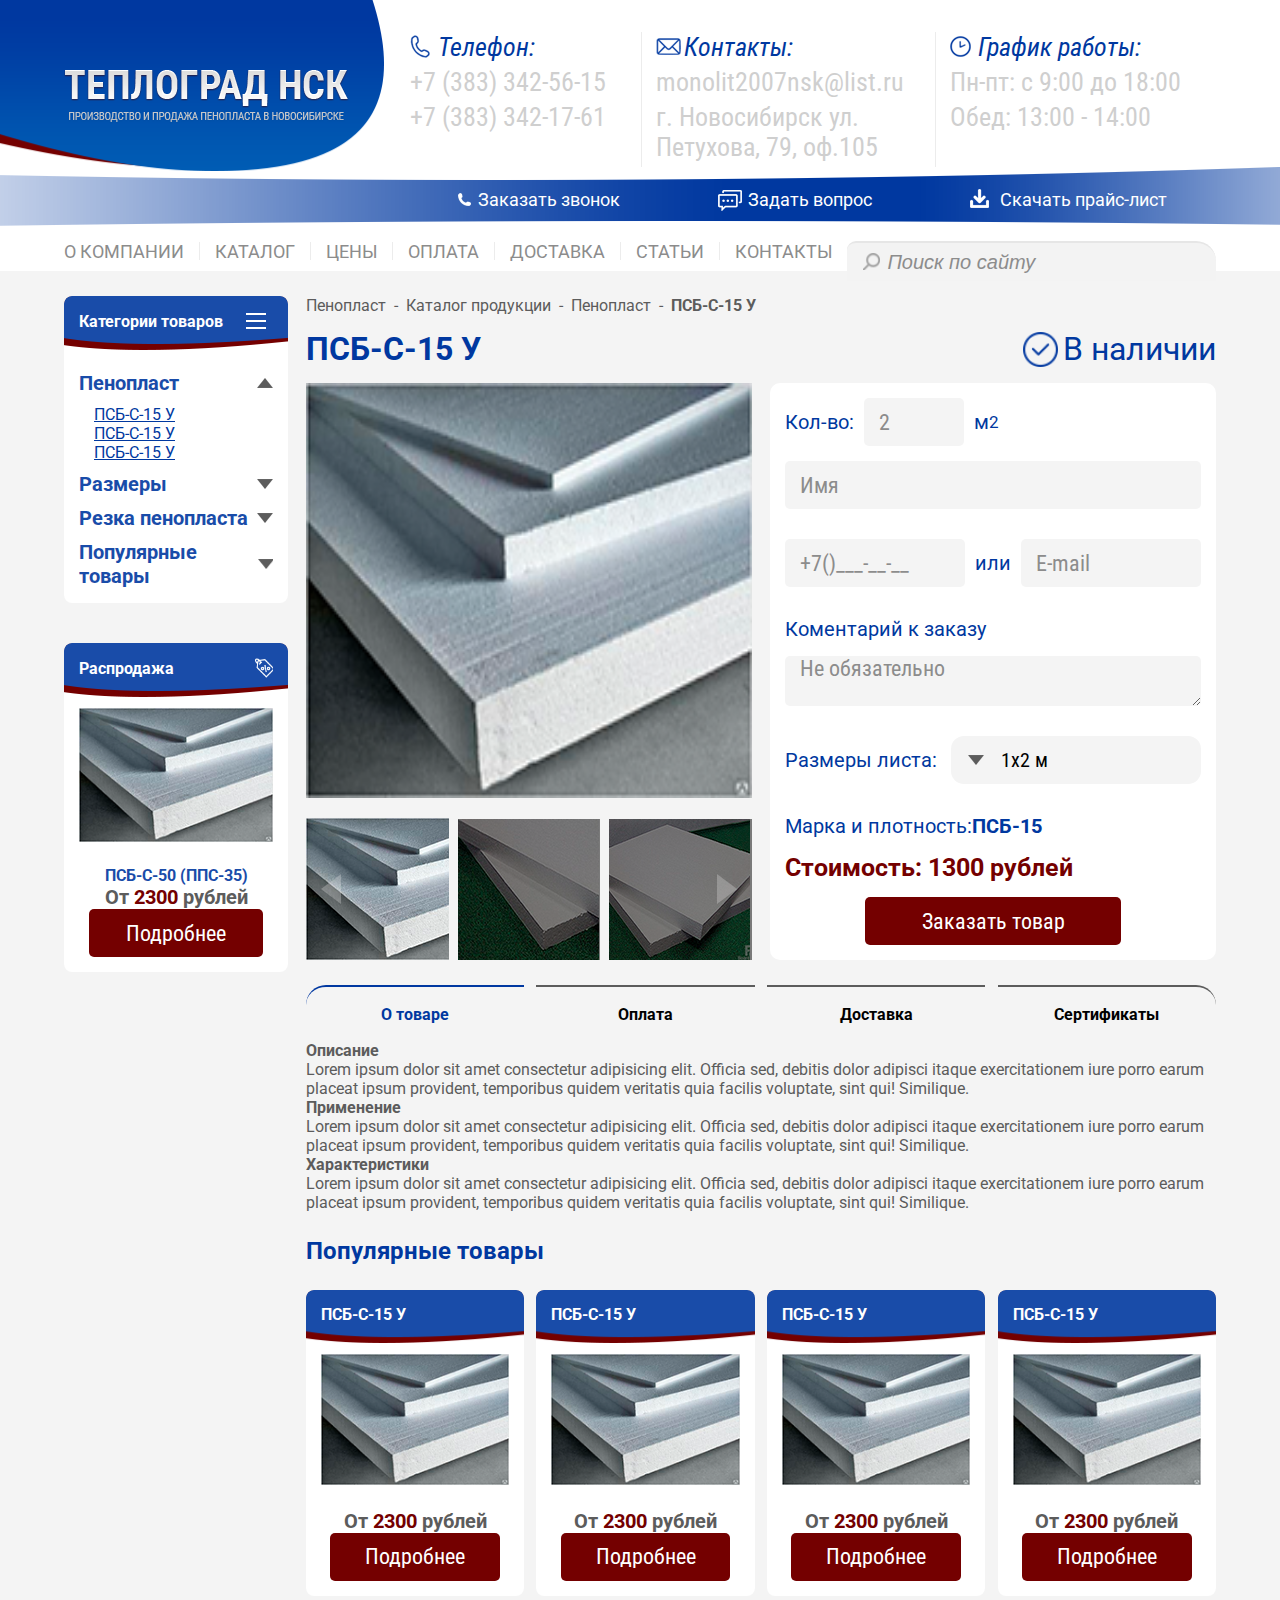
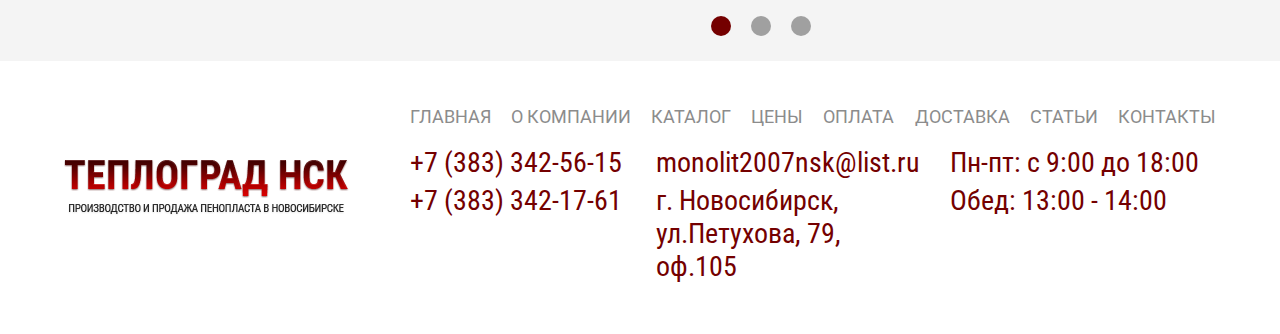
==== item.html @ 9aab60e1 "ready item" ====
<!DOCTYPE html>
<html lang="en">
<head>
	<meta charset="UTF-8">
	<meta name="viewport" content="width=device-width, initial-scale=1">
	<link rel="stylesheet" href="https://stackpath.bootstrapcdn.com/bootstrap/4.1.3/css/bootstrap.min.css" integrity="sha384-MCw98/SFnGE8fJT3GXwEOngsV7Zt27NXFoaoApmYm81iuXoPkFOJwJ8ERdknLPMO" crossorigin="anonymous">
	<link rel="stylesheet" href="css/style.css">
	
	<title>Теплоград</title>
</head>
<body>
	<header class="header">
		<div class="container">
			<div class="heaeder__top">
				<div class="header__logo">
					<a href="#" class="header__logo--link">
						<img src="img/Logo.png" alt="Теплоград НСК">
					</a>
				</div>
				<div class="header__info">
					<div class="header__phone">
						<span class="header__blue">
							Телефон:
						</span>
						<p class="header__text">
							<a href="tel:+73833425615">
								+7 (383) 342-56-15
							</a>
						</p>
						<p class="header__text">
							<a href="tel:+73833421761">
								+7 (383) 342-17-61
							</a>
						</p>
					</div>
					<div class="header__line"></div>
					<div class="header__contacts">
						<span class="header__blue">
							Контакты:
						</span>
						<p class="header__text">
							monolit2007nsk@list.ru
						</p>
						<p class="header__text">
							г. Новосибирск ул. Петухова, 79, оф.105
						</p>
					</div>
					<div class="header__line"></div>
					<div class="header__work">
						<span class="header__blue">
							График работы:
						</span>
						<p class="header__text">
							Пн-пт: с 9:00 до 18:00
						</p>
						<p class="header__text">
							Обед: 13:00 - 14:00
						</p>
					</div>
				</div>
			</div>
		</div>
		<div class="header__user-link">
			<div class="container">
				<div class="header__link">
					<a href="#" class="header__call">
						Заказать звонок
					</a>
					<a href="№" class="header__question">
						Задать вопрос
					</a>
					<a href="#" class="header__price-list">
						Скачать прайс-лист
					</a>
				</div>
			</div>
		</div>
		<div class="container">
			<div class="header__burger">
				<span class="header__top-line"></span>
				<span class="header__center-line"></span>
				<span class="header__bottom-line"></span>
			</div>
			<ul class="header__nav">
				<li class="header__item">
					<a href="#" class="header__link">
						О компании
					</a>						
				</li>
				<li class="header__item--line"></li>
				<li class="header__item">
					<a href="#" class="header__link">
						Каталог
					</a>							
				</li>
				<li class="header__item--line"></li>
				<li class="header__item">
					<a href="#" class="header__link">
						Цены
					</a>							
				</li>
				<li class="header__item--line"></li>
				<li class="header__item">
					<a href="#" class="header__link">
						Оплата
					</a>
				</li>
				<li class="header__item--line"></li>
				<li class="header__item">
					<a href="#" class="header__link">
						Доставка
					</a>	
				</li>
				<li class="header__item--line"></li>
				<li class="header__item">
					<a href="#" class="header__link">
						Статьи
					</a>							
				</li>
				<li class="header__item--line"></li>
				<li class="header__item">
					<a href="#" class="header__link">
						Контакты
					</a>							
				</li>
				<li class="header__item--search">
					<input type="search" id="site-search" name="search-site" placeholder="Поиск по сайту">
				</li>
			</ul>
		</div>
    </header>
    <main>
		<div class="content">
			<div class="container container--item">
				<div class="toolbar">
					<div class="toolbar__categories">
						<div class="toolbar__header">
							<h3>
								Категории товаров
							</h3>
							<div class="toolbar__burger">
								<span class="toolbar__top-line"></span>
								<span class="toolbar__center-line"></span>
								<span class="toolbar__bottom-line"></span>
							</div>
						</div>
						<div class="toolbar__main">
							<div class="toolbar__container">
								<div class="toolbar__collapse">
									<h4>
										Пенопласт
									</h4>
									<div class="toolbar__arrow">

									</div>
								</div>
								<div class="toolbar__container-links">
									<a href="#" class="toolbar__link">
										ПСБ-С-15 У
									</a>
									<a href="#" class="toolbar__link">
										ПСБ-С-15 У
									</a>
									<a href="#" class="toolbar__link">
										ПСБ-С-15 У
									</a>
								</div>
							</div>
							<div class="toolbar__container">
								<div class="toolbar__collapse">
									<h4>
										Размеры
									</h4>
									<div class="toolbar__arrow">

									</div>
								</div>
								<div class="toolbar__container-links">
									<a href="#" class="toolbar__link">
										ПСБ-С-15 У
									</a>
									<a href="#" class="toolbar__link">
										ПСБ-С-15 У
									</a>
									<a href="#" class="toolbar__link">
										ПСБ-С-15 У
									</a>
								</div>
							</div>
							<div class="toolbar__container">
								<div class="toolbar__collapse">
									<h4>
										Резка пенопласта
									</h4>
									<div class="toolbar__arrow">

									</div>
								</div>
								<div class="toolbar__container-links">
									<a href="#" class="toolbar__link">
										ПСБ-С-15 У
									</a>
									<a href="#" class="toolbar__link">
										ПСБ-С-15 У
									</a>
									<a href="#" class="toolbar__link">
										ПСБ-С-15 У
									</a>
								</div>
							</div>
							<div class="toolbar__container">
								<div class="toolbar__collapse">
									<h4>
										Популярные товары
									</h4>
									<div class="toolbar__arrow">

									</div>
								</div>
								<div class="toolbar__container-links">
									<a href="#" class="toolbar__link">
										ПСБ-С-15 У
									</a>
									<a href="#" class="toolbar__link">
										ПСБ-С-15 У
									</a>
									<a href="#" class="toolbar__link">
										ПСБ-С-15 У
									</a>
								</div>
							</div>
							
						</div>
					</div>
					<div class="toolbar__stock">
						<div class="toolbar__header">
							<h3>
								Распродажа
							</h3>
							<div class="toolbar__header-icon">
							</div>
						</div>
						<div class="toolbar__main">
							<img src="img/451_big.png" alt="">
							<p class="toolbar__stock-description">
								ПСБ-С-50 (ППС-35)
							</p>
							<p class="toolbar__price">
								От 
								<span>2300</span>
								рублей
							</p>
							<a href="#" class="form__submit toolbar__btn">
								Подробнее
							</a>
						</div>
					</div>                       
				</div>
				<div class="product">
					<div class="breadcrumbs">
						<a href="#" class="breadcrumbs__list">Пенопласт</a>
						<a href="#" class="breadcrumbs__list">Каталог продукции</a>
						<a href="#" class="breadcrumbs__list">Пенопласт</a>
						<p class="breadcrumbs__list">ПСБ-С-15 У</p>
					</div>
					<div class="product__container-header">
						<h2 class="product__header">
							ПСБ-С-15 У
						</h2>
						<p class="product__availability product__availability--ok">
							В наличии
						</p>
						<p class="product__availability product__availability--no">
							Нет в наличии
						</p>
					</div>
					<div class="product__container-carusel">
						<div class="produc__carusel">
							<div class="product__presentation">
								<div class="product__left">
									<img src="" alt="" class="product__big_image">
								</div>
								<div class="product__slider">
									<div class="product__slider_container fade">
										<div class="workexamples__small_container">
											<img src="img/451_big.png" alt="" class="workexamples__small_image">
											<div class="shadow__block"></div>
										</div>
										<div class="workexamples__small_container">
											<img src="img/715_big копия.png" alt="" class="workexamples__small_image">
											<div class="shadow__block"></div>
										</div>
										<div class="workexamples__small_container">
											<img src="img/715_big.png" alt="" class="workexamples__small_image">
											<div class="shadow__block"></div>
										</div>
									</div>
									<div class="product__slider_container fade">
										<div class="workexamples__small_container">
											<img src="img/715_big.png" alt="" class="workexamples__small_image">
											<div class="shadow__block"></div>
										</div>
										<div class="workexamples__small_container">
											<img src="img/715_big копия.png" alt="" class="workexamples__small_image">
											<div class="shadow__block"></div>
										</div>	
										<div class="workexamples__small_container">
											<img src="img/451_big.png" alt="" class="workexamples__small_image">
											<div class="shadow__block"></div>
										</div>																			
									</div>
									<div class="product__prev"><div class="arrow-top"></div></div>
									<div class="product__next"><div class="arrow-bottom"></div></div>				
								</div>
							</div>
						</div>
						<form action="#" class="product__form">
							<p class="product__text">
								Кол-во: 
								<input type="text" class="product__form--number form--input" placeholder="2">
								м<sup>2</sup>
							</p>
							<input type="name" class="product__form--name form--input" placeholder="Имя">
							<div class="product__form__container">
								<input type="name" class="product__form--phone form--input" placeholder="+7()___-__-__">
								или
								<input type="name" class="product__form--mail form--input" placeholder="E-mail">
							</div>
							<p class="product__text">
								Коментарий к заказу
							</p>
							<textarea name="" rows="2" class="product__form--texteria form--input" placeholder="Не обязательно"></textarea>
							<div class="product__form__container">
								<p class="product__text">Размеры листа: </p>
									
								<div class="calc__container-select">
									<select name="theme-1" id="calc__select" class="calc__select">
										<option class="calc__option">
											1x2 м
										</option>
										<option id="one" value="Пенополистирол самозатухающий" class="calc__option">
											1x3 м
										</option>
										<option id="two" value="Вспененная гранула" class="calc__option">
											1x4 м
										</option>
										<option id="three" value="Бруски из пенополистирола" class="calc__option">
											1x5 м
										</option>
										<option id="four" value="Дробленый пенополистирол" class="calc__option">
											1x6 м
										</option>
									</select>
								</div>								
							</div>
							
							<p class="product__text">
								Марка и плотность: <strong> ПСБ-15</strong>
							</p>
							<p class="product__price">
								Стоимость: 1300 рублей
							</p>
							<input type="submit" value="Заказать товар" class="form__submit product__btn">
						</form>
					</div>
					<div class="info">
						<div class="info__tab__block">
							<ul class="info__tab--item tab__container">
								<li class="tabs info__tab--list active">О товаре</li>
								<li class="tabs info__tab--list">Оплата</li>
								<li class="tabs info__tab--list">Доставка</li>
								<li class="tabs info__tab--list">Сертификаты</li>
							</ul>
							<div class="info__content cotent">
								<p><strong>Описание</strong></p>
								<p>Lorem ipsum dolor sit amet consectetur adipisicing elit. Officia sed, debitis dolor adipisci itaque exercitationem iure porro earum placeat ipsum provident, temporibus quidem veritatis quia facilis voluptate, sint qui! Similique.</p>
								<p><strong>Применение</strong></p>
								<p>Lorem ipsum dolor sit amet consectetur adipisicing elit. Officia sed, debitis dolor adipisci itaque exercitationem iure porro earum placeat ipsum provident, temporibus quidem veritatis quia facilis voluptate, sint qui! Similique.</p>
								<p><strong>Характеристики</strong></p>
								<p>Lorem ipsum dolor sit amet consectetur adipisicing elit. Officia sed, debitis dolor adipisci itaque exercitationem iure porro earum placeat ipsum provident, temporibus quidem veritatis quia facilis voluptate, sint qui! Similique.</p>
							</div>
							<div class="info__content cotent">
								<p><strong>Описание</strong></p>
								<p>Lorem ipsum dolor sit amet consectetur adipisicing elit. Officia sed, debitis dolor adipisci itaque exercitationem iure porro earum placeat ipsum provident, temporibus quidem veritatis quia facilis voluptate, sint qui! Similique.</p>
								<p><strong>Применение</strong></p>
								<p>Lorem ipsum dolor sit amet consectetur adipisicing elit. Officia sed, debitis dolor adipisci itaque exercitationem iure porro earum placeat ipsum provident, temporibus quidem veritatis quia facilis voluptate, sint qui! Similique.</p>
								<p><strong>Характеристики</strong></p>
								<p>Lorem ipsum dolor sit amet consectetur adipisicing elit. Officia sed, debitis dolor adipisci itaque exercitationem iure porro earum placeat ipsum provident, temporibus quidem veritatis quia facilis voluptate, sint qui! Similique.</p>
							</div>
							<div class="info__content cotent">
								<p><strong>Описание</strong></p>
								<p>Lorem ipsum dolor sit amet consectetur adipisicing elit. Officia sed, debitis dolor adipisci itaque exercitationem iure porro earum placeat ipsum provident, temporibus quidem veritatis quia facilis voluptate, sint qui! Similique.</p>
								<p><strong>Применение</strong></p>
								<p>Lorem ipsum dolor sit amet consectetur adipisicing elit. Officia sed, debitis dolor adipisci itaque exercitationem iure porro earum placeat ipsum provident, temporibus quidem veritatis quia facilis voluptate, sint qui! Similique.</p>
								<p><strong>Характеристики</strong></p>
								<p>Lorem ipsum dolor sit amet consectetur adipisicing elit. Officia sed, debitis dolor adipisci itaque exercitationem iure porro earum placeat ipsum provident, temporibus quidem veritatis quia facilis voluptate, sint qui! Similique.</p>
							</div>
							<div class="info__content cotent">
								<p><strong>Описание</strong></p>
								<p>Lorem ipsum dolor sit amet consectetur adipisicing elit. Officia sed, debitis dolor adipisci itaque exercitationem iure porro earum placeat ipsum provident, temporibus quidem veritatis quia facilis voluptate, sint qui! Similique.</p>
								<p><strong>Применение</strong></p>
								<p>Lorem ipsum dolor sit amet consectetur adipisicing elit. Officia sed, debitis dolor adipisci itaque exercitationem iure porro earum placeat ipsum provident, temporibus quidem veritatis quia facilis voluptate, sint qui! Similique.</p>
								<p><strong>Характеристики</strong></p>
								<p>Lorem ipsum dolor sit amet consectetur adipisicing elit. Officia sed, debitis dolor adipisci itaque exercitationem iure porro earum placeat ipsum provident, temporibus quidem veritatis quia facilis voluptate, sint qui! Similique.</p>
							</div>
                		</div>
					</div>
					<div class="popular">
						<h4 class="popular__heaeder">
							Популярные товары
						</h4>
						<div class="popular__slider" id="popularTovar">							
							<div class="popular__wrap">
								<div class="popular__item fade">
									<div class="toolbar__stock">
										<div class="toolbar__header">
											<h3>
												ПСБ-С-15 У
											</h3>
										</div>
										<div class="toolbar__main">
											<img src="img/451_big.png" alt="">
											<p class="toolbar__price">
												От 
												<span>2300</span>
												рублей
											</p>
											<a href="#" class="form__submit toolbar__btn">
												Подробнее
											</a>
										</div>
									</div>
									<div class="toolbar__stock">
										<div class="toolbar__header">
											<h3>
												ПСБ-С-15 У
											</h3>
										</div>
										<div class="toolbar__main">
											<img src="img/451_big.png" alt="">
											<p class="toolbar__price">
												От 
												<span>2300</span>
												рублей
											</p>
											<a href="#" class="form__submit toolbar__btn">
												Подробнее
											</a>
										</div>
									</div>
									<div class="toolbar__stock">
										<div class="toolbar__header">
											<h3>
												ПСБ-С-15 У
											</h3>
										</div>
										<div class="toolbar__main">
											<img src="img/451_big.png" alt="">
											<p class="toolbar__price">
												От 
												<span>2300</span>
												рублей
											</p>
											<a href="#" class="form__submit toolbar__btn">
												Подробнее
											</a>
										</div>
									</div>
									<div class="toolbar__stock">
										<div class="toolbar__header">
											<h3>
												ПСБ-С-15 У
											</h3>
										</div>
										<div class="toolbar__main">
											<img src="img/451_big.png" alt="">
											<p class="toolbar__price">
												От 
												<span>2300</span>
												рублей
											</p>
											<a href="#" class="form__submit toolbar__btn">
												Подробнее
											</a>
										</div>
									</div>
								</div>
								<div class="popular__item fade">
									<div class="toolbar__stock">
										<div class="toolbar__header">
											<h3>
												ПСБ-С-15 У
											</h3>
										</div>
										<div class="toolbar__main">
											<img src="img/451_big.png" alt="">
											<p class="toolbar__price">
												От 
												<span>2300</span>
												рублей
											</p>
											<a href="#" class="form__submit toolbar__btn">
												Подробнее
											</a>
										</div>
									</div>
									<div class="toolbar__stock">
										<div class="toolbar__header">
											<h3>
												ПСБ-С-15 У
											</h3>
										</div>
										<div class="toolbar__main">
											<img src="img/451_big.png" alt="">
											<p class="toolbar__price">
												От 
												<span>2300</span>
												рублей
											</p>
											<a href="#" class="form__submit toolbar__btn">
												Подробнее
											</a>
										</div>
									</div>
									<div class="toolbar__stock">
										<div class="toolbar__header">
											<h3>
												ПСБ-С-15 У
											</h3>
										</div>
										<div class="toolbar__main">
											<img src="img/451_big.png" alt="">
											<p class="toolbar__price">
												От 
												<span>2300</span>
												рублей
											</p>
											<a href="#" class="form__submit toolbar__btn">
												Подробнее
											</a>
										</div>
									</div>
									<div class="toolbar__stock">
										<div class="toolbar__header">
											<h3>
												ПСБ-С-15 У
											</h3>
										</div>
										<div class="toolbar__main">
											<img src="img/451_big.png" alt="">
											<p class="toolbar__price">
												От 
												<span>2300</span>
												рублей
											</p>
											<a href="#" class="form__submit toolbar__btn">
												Подробнее
											</a>
										</div>
									</div>
								</div>
								<div class="popular__item fade">
									<div class="toolbar__stock">
										<div class="toolbar__header">
											<h3>
												ПСБ-С-15 У
											</h3>
										</div>
										<div class="toolbar__main">
											<img src="img/451_big.png" alt="">
											<p class="toolbar__price">
												От 
												<span>2300</span>
												рублей
											</p>
											<a href="#" class="form__submit toolbar__btn">
												Подробнее
											</a>
										</div>
									</div>
									<div class="toolbar__stock">
										<div class="toolbar__header">
											<h3>
												ПСБ-С-15 У
											</h3>
										</div>
										<div class="toolbar__main">
											<img src="img/451_big.png" alt="">
											<p class="toolbar__price">
												От 
												<span>2300</span>
												рублей
											</p>
											<a href="#" class="form__submit toolbar__btn">
												Подробнее
											</a>
										</div>
									</div>
									<div class="toolbar__stock">
										<div class="toolbar__header">
											<h3>
												ПСБ-С-15 У
											</h3>
										</div>
										<div class="toolbar__main">
											<img src="img/451_big.png" alt="">
											<p class="toolbar__price">
												От 
												<span>2300</span>
												рублей
											</p>
											<a href="#" class="form__submit toolbar__btn">
												Подробнее
											</a>
										</div>
									</div>
									<div class="toolbar__stock">
										<div class="toolbar__header">
											<h3>
												ПСБ-С-15 У
											</h3>
										</div>
										<div class="toolbar__main">
											<img src="img/451_big.png" alt="">
											<p class="toolbar__price">
												От 
												<span>2300</span>
												рублей
											</p>
											<a href="#" class="form__submit toolbar__btn">
												Подробнее
											</a>
										</div>
									</div>
								</div>
								<div class="popular__prev"><div class="arrow-left"></div></div>
								<div class="popular__next"><div class="arrow-right"></div></div>
							</div>
							<div class="popular__slider-dots">
								<div class="popular__dot dot-active"></div>
								<div class="popular__dot"></div>
								<div class="popular__dot"></div>
							</div>
						</div>
					</div>
				</div>
			</div>
		</div>
	</main>    
    <footer class="footer">
		<div class="container">
			<div class="footer__logo">
				<a href="#">
					<img src="img/Logo-bottom.png" alt="Теплоград НСК">
				</a>				
			</div>
			<div class="footer__right">
				<ul class="footer__nav">
					<li class="footer__item">
						<a href="#" class="footer__link">
							Главная
						</a>
					</li>
					<li class="footer__item">
						<a href="#" class="footer__link">
							О компании
						</a>						
					</li>
					<li class="footer__item">
						<a href="#" class="footer__link">
							Каталог
						</a>							
					</li>
					<li class="footer__item">
						<a href="#" class="footer__link">
							Цены
						</a>							
					</li>
					<li class="footer__item">
						<a href="#" class="footer__link">
							Оплата
						</a>
					</li>
					<li class="footer__item">
						<a href="#" class="footer__link">
							Доставка
						</a>	
					</li>
					<li class="footer__item">
						<a href="#" class="footer__link">
							Статьи
						</a>							
					</li>
					<li class="footer__item">
						<a href="#" class="footer__link">
							Контакты
						</a>							
					</li>
				</ul>
				<div class="footer__info">
					<div class="footer__phone">
						<p class="footer__text">
							<a href="tel:+73833425615">
								+7 (383) 342-56-15
							</a>
						</p>
						<p class="footer__text">
							<a href="tel:+73833421761">
								+7 (383) 342-17-61
							</a>
						</p>
					</div>
					<div class="footer__contacts">
						<p class="footer__text">
							monolit2007nsk@list.ru
						</p>
						<p class="footer__text">
							г. Новосибирск, ул.Петухова, 79, оф.105
						</p>
					</div>
					<div class="footer__work">
						<p class="footer__text">
							Пн-пт: с 9:00 до 18:00
						</p>
						<p class="footer__text">
							Обед: 13:00 - 14:00
						</p>
					</div>
				</div>
			</div>
		</div>
	</footer>
	
	<section class="modal feedback">
		<form class="feedback__form" action="" method="post">
			<h3 class="feedback__header">
				Отправьте заявку на расчет стоимости
			</h3>
			<p class="feedback__text">
				Мы расчитаем для вас 
				<span class="select__value-popap"></span>
				объемом
				<span class="volume__value"></span> 
				м<sup>3</sup>					
			</p>
			<input type="name" class="feedback__name" placeholder="Имя">
			<input type="tel" class="feedback__name" placeholder="+7(___)___-__-__">
			<input type="email" class="feedback__name" placeholder="Email">
			<input type="submit" class="feedback__submit" value="Узнать стоимость">
			<div class="feedback__close"></div>
		</form>
	</section>
	
	<script src="https://code.jquery.com/jquery-3.3.1.slim.min.js" integrity="sha384-q8i/X+965DzO0rT7abK41JStQIAqVgRVzpbzo5smXKp4YfRvH+8abtTE1Pi6jizo" crossorigin="anonymous"></script>
	<script src="https://cdnjs.cloudflare.com/ajax/libs/popper.js/1.14.3/umd/popper.min.js" integrity="sha384-ZMP7rVo3mIykV+2+9J3UJ46jBk0WLaUAdn689aCwoqbBJiSnjAK/l8WvCWPIPm49" crossorigin="anonymous"></script>
	<script src="https://stackpath.bootstrapcdn.com/bootstrap/4.1.3/js/bootstrap.min.js" integrity="sha384-ChfqqxuZUCnJSK3+MXmPNIyE6ZbWh2IMqE241rYiqJxyMiZ6OW/JmZQ5stwEULTy" crossorigin="anonymous"></script>
	<script src="js/js.js"></script>
</body>
</html>
---- css/style.css ----
@import url('https://fonts.googleapis.com/css?family=Roboto:300,300i,400,400i,700,700i&subset=cyrillic-ext');
@import url('https://fonts.googleapis.com/css?family=Roboto+Condensed:300,300i,400,400i&subset=cyrillic-ext');
* {
  margin: 0;
  padding: 0;
  -webkit-box-sizing: border-box;
  box-sizing: border-box;
}
html,
body {
  font-family: "Roboto", sans-serif;
  font-size: 62.5%;
  overflow-x: hidden;
}
article,
aside,
figcaption,
figure,
footer,
header,
hgroup,
main,
nav,
section {
  font-size: 1.6rem;
}
a {
  text-decoration: none;
}
a:hover {
  text-decoration: none;
}
h3 {
  font-size: 3.6rem;
}
.header {
  margin-top: 3.2rem;
}
.container {
  margin: 0 auto;
  max-width: 119.2rem;
  width: 100%;
  padding-left: 2rem;
  padding-right: 2rem;
}
.heaeder__top {
  display: -webkit-box;
  display: -ms-flexbox;
  display: flex;
  -webkit-box-pack: justify;
  -ms-flex-pack: justify;
  justify-content: space-between;
  font-size: 2.6rem;
  -webkit-box-align: center;
  -ms-flex-align: center;
  align-items: center;
  position: relative;
}
.header__info {
  display: -webkit-box;
  display: -ms-flexbox;
  display: flex;
  -webkit-box-pack: justify;
  -ms-flex-pack: justify;
  justify-content: space-between;
  width: 70%;
  color: #a0a0a0;
}
.header__info a {
  color: #a0a0a0;
}
.header__phone {
  width: 27%;
}
.header__contacts,
.header__work {
  width: 33%;
}
.header__logo {
  width: 30%;
}
.header__logo::after {
  content: '';
  width: 87rem;
  height: 17.6rem;
  background-image: url(../img/Blue%20Shape.png);
  background-size: cover;
  position: absolute;
  top: -3.7rem;
  left: -55rem;
  z-index: -1;
}
.header__logo img {
  width: 28.5rem;
}
.header__blue {
  padding-left: 2.8rem;
  color: #0038a0;
  position: relative;
  font-family: 'Roboto Condensed', sans-serif;
  font-style: italic;
}
.header__blue::after {
  content: '';
  position: absolute;
  left: 0;
  background-repeat: no-repeat;
  background-size: cover;
}
.header__line {
  width: 1px;
  min-height: -webkit-max-content;
  min-height: -moz-max-content;
  min-height: max-content;
  background-color: #ECECEC;
}
.header__text {
  margin-bottom: 5px;
  margin-top: 5px;
  font-family: 'Roboto Condensed', sans-serif;
  opacity: 0.5;
}
.header__phone .header__blue::after {
  background-image: url(../img/Phone%20Icon.png);
  width: 2rem;
  height: 2.3rem;
  top: 0.3rem;
}
.header__contacts .header__blue::after {
  background-image: url(../img/Mail%20Icon.png);
  width: 2.5rem;
  height: 1.7rem;
  top: 0.6rem;
}
.header__work .header__blue::after {
  background-image: url(../img/Clock%20Icon.png);
  width: 2.1rem;
  height: 2.1rem;
  top: 0.4rem;
}
.header__user-link {
  background-image: url(../img/Shape.png);
  background-position: center 100%;
  background-repeat: no-repeat;
  height: 6.4rem;
  display: -webkit-box;
  display: -ms-flexbox;
  display: flex;
  -ms-flex-item-align: center;
  align-self: center;
}
.header__user-link .container {
  display: -webkit-box;
  display: -ms-flexbox;
  display: flex;
}
.header__user-link .header__link {
  font-size: 1.8rem;
  width: 70%;
  margin-left: 30%;
  display: -webkit-box;
  display: -ms-flexbox;
  display: flex;
  -ms-flex-pack: distribute;
  justify-content: space-around;
  -webkit-box-align: center;
  -ms-flex-align: center;
  align-items: center;
}
.header__user-link .header__link a {
  color: #ffffff;
  position: relative;
}
.header__user-link .header__link a:hover {
  text-shadow: 0px 0px 6px #fff;
}
.header__user-link .header__link a::after {
  content: '';
  position: absolute;
  left: 0;
  background-repeat: no-repeat;
  background-size: cover;
}
.header__user-link .header__link a:hover:after {
  -webkit-filter: drop-shadow(0px 0px 6px #ffffff);
  filter: drop-shadow(0px 0px 6px #ffffff);
}
.header__call {
  padding-left: 2rem;
}
.header__call::after {
  top: 0.4rem;
  background-image: url(../img/Phone%20Icon1.png);
  width: 1.3rem;
  height: 1.3rem;
}
.header__question {
  padding-left: 3rem;
}
.header__question::after {
  top: 0.1rem;
  background-image: url(../img/Message%20Icon.png);
  width: 2.4rem;
  height: 2.1rem;
}
.header__price-list {
  padding-left: 3rem;
}
.header__price-list::after {
  top: 0;
  background-image: url(../img/Download%20Icon.png);
  width: 1.9rem;
  height: 1.9rem;
}
.header__nav {
  list-style: none;
  font-size: 1.8rem;
  display: -webkit-box;
  display: -ms-flexbox;
  display: flex;
  -webkit-box-pack: justify;
  -ms-flex-pack: justify;
  justify-content: space-between;
  -webkit-box-align: center;
  -ms-flex-align: center;
  align-items: center;
  position: relative;
}
.header__item--line {
  width: 1px;
  min-height: 18px;
  background-color: #ECECEC;
}
header__item {
  line-height: 4.8rem;
}
.header__item .header__link {
  color: #8C8C8C;
  border-bottom: 4px solid #fff;
  text-transform: uppercase;
  padding: 0.5rem 0;
}
.header__item .header__link:hover {
  color: #0038A0;
  text-shadow: 0px 0px 6px #0038A0;
}
.header__item .header__link:active,
.header__item .header__link:target,
.header__item .header__link:focus {
  border-bottom: 4px solid #740000;
}
.header__item--search {
  width: 32%;
  position: relative;
  bottom: -1rem;
}
.header__item--search input {
  width: 100%;
  border: none;
  border-top: 2px solid #E6E6E6;
  border-top-left-radius: 0.9rem;
  border-top-right-radius: 2rem;
  height: 4rem;
  padding-left: 4rem;
  background: #F3F3F3;
  font-size: 2rem;
  font-style: italic;
  position: relative;
}
.header__item--search input::-webkit-input-placeholder {
  color: #8C8C8C;
}
.header__item--search input:-ms-input-placeholder {
  color: #8C8C8C;
}
.header__item--search input::-ms-input-placeholder {
  color: #8C8C8C;
}
.header__item--search input::placeholder {
  color: #8C8C8C;
}
.header__item--search::after {
  content: '';
  width: 1.7rem;
  height: 1.7rem;
  background-image: url(../img/Icon.png);
  background-size: cover;
  background-repeat: no-repeat;
  position: absolute;
  top: 1.2rem;
  left: 1.6rem;
}
.content {
  background-color: #F4F4F4;
  padding-top: 25px;
}
.content__header {
  font-size: 4.8rem;
  color: #740000;
  font-style: italic;
  text-transform: uppercase;
  padding-top: 2.7rem;
  margin-bottom: 2rem;
}
.content__item {
  list-style: none;
  display: -webkit-box;
  display: -ms-flexbox;
  display: flex;
  -webkit-box-pack: justify;
  -ms-flex-pack: justify;
  justify-content: space-between;
  -webkit-box-align: start;
  -ms-flex-align: start;
  align-items: flex-start;
}
.content__list {
  margin-bottom: 3rem;
  text-align: center;
  width: 22.4rem;
}
.content__list img {
  border-top: 2px solid #0038a0;
  margin-bottom: 1.5rem;
  width: 22.4rem;
}
.content__list:first-child img {
  border-top-left-radius: 2.5rem;
  border-bottom-left-radius: 2.5rem;
}
.content__list:last-child img {
  border-top-right-radius: 2.5rem;
  border-bottom-right-radius: 2.5rem;
}
.content__list p {
  font-size: 2.4rem;
  font-family: 'Roboto Condensed', sans-serif;
  color: #0038a0;
  -webkit-transition: 0.5s;
  -o-transition: 0.5s;
  transition: 0.5s;
}
.content__list a {
  -webkit-transition: 0.5s;
  -o-transition: 0.5s;
  transition: 0.5s;
}
.content__list a:hover {
  -webkit-filter: drop-shadow(0px 0px 5px #000000);
  filter: drop-shadow(0px 0px 5px #000000);
}
.content__list a:hover p {
  color: #740000;
  -webkit-filter: drop-shadow(0px 0px 5px #740000);
  filter: drop-shadow(0px 0px 5px #740000);
}
.content__text {
  font-size: 2rem;
  color: #8C8C8C;
  padding-bottom: 2.5rem;
}
.content__text ul {
  padding-left: 4rem;
}
.form {
  margin-bottom: 1.5rem;
  margin-top: 1.5rem;
  text-align: center;
  font-family: 'Roboto Condensed', sans-serif;
}
.form__header {
  font-size: 2.6rem;
  color: #0038a0;
  margin-bottom: 1.5rem;
}
.form__sub-heder {
  color: #740000;
  font-size: 2.2rem;
  margin-bottom: 1rem;
}
.form__data {
  display: -webkit-box;
  display: -ms-flexbox;
  display: flex;
  -webkit-box-pack: justify;
  -ms-flex-pack: justify;
  justify-content: space-between;
  -webkit-box-align: center;
  -ms-flex-align: center;
  align-items: center;
  font-size: 2.2rem;
  margin-bottom: 2rem;
  flex-wrap: wrap;
}
span.error_email.error {
  width: 100%;
  margin-top: 20px;
}
.form--input {
  width: 35rem;
  height: 4.8rem;
  border: none;
  border-radius: 5px;
  background-color: #F4F4F4;
  padding-left: 1.5rem;
  font-size: 2.2rem;
  font-family: 'Roboto Condensed', sans-serif;
}
.form--input::-webkit-input-placeholder {
  color: #8C8C8C;
}
.form--input:-ms-input-placeholder {
  color: #8C8C8C;
}
.form--input::-ms-input-placeholder {
  color: #8C8C8C;
}
.form--input::placeholder {
  color: #8C8C8C;
}
.form__connection {
  opacity: 0.5;
}
.form__submit {
  background-color: #740000;
  color: #fff;
  border: none;
  border-radius: 5px;
  width: 25.6rem;
  height: 4.8rem;
  font-size: 2.2rem;
  cursor: pointer;
  font-family: 'Roboto Condensed', sans-serif;
}
.form__bottom {
  font-size: 2rem;
  margin-bottom: 1.5rem;
  opacity: 0.5;
}
.calc {
  background-color: #F4F4F4;
  padding-top: 6rem;
  padding-bottom: 5rem;
  font-family: 'Roboto Condensed', sans-serif;
  position: relative;
  overflow: hidden;
}
.calc .container {
  display: -webkit-box;
  display: -ms-flexbox;
  display: flex;
  -webkit-box-pack: justify;
  -ms-flex-pack: justify;
  justify-content: space-between;
  -webkit-box-align: center;
  -ms-flex-align: center;
  align-items: center;
}
.calc::before {
  content: '';
  position: absolute;
  bottom: 0;
  left: 0;
  background-image: url(../img/Red%20Shape.png);
  background-repeat: no-repeat;
  height: 6.4rem;
  width: 100vw;
  background-size: cover;
}
.calc__left {
  background-color: #fff;
  border-radius: 13px;
  width: 54.5rem;
}
.calc__header {
  text-align: center;
  padding-top: 2.2rem;
  padding-bottom: 3.6rem;
  font-size: 3.2rem;
  margin-bottom: 3rem;
  color: #fff;
  background-image: url(../img/Blue%20Shape1.png);
  background-size: cover;
  background-repeat: no-repeat;
  height: 100%;
  width: 100%;
  border-top-left-radius: 13px;
  border-top-right-radius: 13px;
}
.calc__option-block {
  padding-left: 3rem;
  padding-right: 3rem;
  padding-bottom: 4.8rem;
}
.calc__name-option {
  font-size: 2rem;
  color: #194ca9;
  margin-bottom: 1.5rem;
}
.calc__select {
  width: 100%;
  padding-left: 5rem;
  height: 4.8rem;
  margin-bottom: 2rem;
  font-size: 2rem;
  border: none;
  background-color: #F4F4F4;
  font-family: 'Roboto Condensed', sans-serif;
  border-radius: 13px;
  -webkit-appearance: none;
}
.calc__select:last-child {
  margin-bottom: 0;
}
.calc__main {
  display: -webkit-box;
  display: -ms-flexbox;
  display: flex;
  -webkit-box-pack: justify;
  -ms-flex-pack: justify;
  justify-content: space-between;
  -webkit-box-align: center;
  -ms-flex-align: center;
  align-items: center;
  width: 100%;
  margin-top: 2rem;
}
.calc__data,
.calc__result {
  width: 48%;
}
.calc__data p,
.calc__result p {
  font-size: 2rem;
  color: #194ca9;
  margin-bottom: 1.5rem;
}
.calc__data input,
.calc__result input {
  width: 100%;
  padding-left: 5rem;
  height: 4.8rem;
  margin-bottom: 2rem;
  font-size: 2rem;
  border: none;
  background-color: #F4F4F4;
  font-family: 'Roboto Condensed', sans-serif;
  border-radius: 13px;
}
.calc__data input:last-child,
.calc__result input:last-child {
  margin-bottom: 0;
}
.calc__result {
  display: -webkit-box;
  display: -ms-flexbox;
  display: flex;
  -webkit-box-orient: vertical;
  -webkit-box-direction: normal;
  -ms-flex-direction: column;
  flex-direction: column;
  -webkit-box-pack: justify;
  -ms-flex-pack: justify;
  justify-content: space-between;
}
.calc__result input {
  margin-bottom: 0;
}
.calc__btn-call {
  width: 100%;
  background-color: #740000;
  color: #ffffff;
  height: 4.8rem;
  font-size: 2rem;
  margin-top: 2rem;
  border: none;
}
.calc__container-select {
  position: relative;
}
.calc__container-select::after {
  content: '';
  width: 1.6rem;
  height: 1rem;
  top: 50%;
  margin-top: -0.5rem;
  position: absolute;
  left: 1.7rem;
  background-image: url(../img/Arrow.png);
  background-repeat: no-repeat;
  background-size: cover;
  z-index: 1;
}
button:focus,
input:focus {
  outline: inherit;
}
.calc__right {
  display: -webkit-box;
  display: -ms-flexbox;
  display: flex;
  -webkit-box-pack: justify;
  -ms-flex-pack: justify;
  justify-content: space-between;
  width: 45%;
}
.calc__image {
  height: 32rem;
  width: 22.4rem;
  border-radius: 6px;
  background-color: #0038A0;
  padding: 6px;
  display: -webkit-box;
  display: -ms-flexbox;
  display: flex;
  -webkit-box-align: center;
  -ms-flex-align: center;
  align-items: center;
}
.calc__image img {
  width: 100%;
  height: 100%;
}
.footer {
  margin-top: 3.2rem;
  margin-bottom: 4.6rem;
}
.footer .container {
  display: -webkit-box;
  display: -ms-flexbox;
  display: flex;
  -webkit-box-pack: justify;
  -ms-flex-pack: justify;
  justify-content: space-between;
  -webkit-box-align: center;
  -ms-flex-align: center;
  align-items: center;
}
.footer__logo {
  width: 30%;
}
.footer__logo img {
  width: 28.5rem;
}
.footer__right {
  width: 70%;
  display: -webkit-box;
  display: -ms-flexbox;
  display: flex;
  -webkit-box-orient: vertical;
  -webkit-box-direction: normal;
  -ms-flex-direction: column;
  flex-direction: column;
}
.footer__nav {
  list-style: none;
  font-size: 1.8rem;
  display: -webkit-box;
  display: -ms-flexbox;
  display: flex;
  -webkit-box-pack: justify;
  -ms-flex-pack: justify;
  justify-content: space-between;
  -webkit-box-align: center;
  -ms-flex-align: center;
  align-items: center;
  height: 4.8rem;
  position: relative;
}
.footer__item--line {
  width: 1px;
  min-height: 18px;
  background-color: #ECECEC;
}
.footer__item .footer__link {
  color: #8C8C8C;
  border-bottom: 4px solid #fff;
  text-transform: uppercase;
  padding: 1rem 0;
}
.footer__item .footer__link:hover {
  color: #740000;
  text-shadow: 0px 0px 6px #740000;
}
.footer__info {
  display: -webkit-box;
  display: -ms-flexbox;
  display: flex;
  -webkit-box-pack: justify;
  -ms-flex-pack: justify;
  justify-content: space-between;
}
.footer__info a {
  color: #740000;
}
.footer__text {
  margin-bottom: 5px;
  margin-top: 5px;
  font-family: 'Roboto Condensed', sans-serif;
  color: #740000;
  font-size: 2.8rem;
}
.header__burger {
  display: none;
}
.footer__phone {
  width: 27%;
}
.footer__contacts,
.footer__work {
  width: 33%;
}
.carousel-control-next-icon {
  background-image: url(../img/chevron-right.png);
}
.carousel-control-prev-icon {
  background-image: url(../img/chevron-left.png);
}
.modal {
  position: fixed;
  width: 100vw;
  height: 100vh;
  display: none;
  background-color: rgba(0, 0, 0, 0.7);
  z-index: 10;
}
.feedback__form {
  position: absolute;
  width: 80rem;
  display: -webkit-box;
  display: -ms-flexbox;
  display: flex;
  -webkit-box-orient: vertical;
  -webkit-box-direction: normal;
  -ms-flex-direction: column;
  flex-direction: column;
  -webkit-box-align: center;
  -ms-flex-align: center;
  align-items: center;
  background: #fff;
  border-radius: 10px;
  padding: 2rem;
}
.feedback__form input {
  width: 80%;
  padding-left: 5rem;
  height: 4.8rem;
  margin-bottom: 2rem;
  font-size: 2rem;
  border: none;
  background-color: #F4F4F4;
  font-family: 'Roboto Condensed', sans-serif;
  border-radius: 13px;
}
.feedback__form .feedback__submit {
  width: 80%;
  background-color: #740000;
  color: #ffffff;
  height: 4.8rem;
  font-size: 2rem;
  margin-top: 2rem;
  cursor: pointer;
}
.feedback__form .feedback__submit:hover {
  -webkit-filter: drop-shadow(0px 0px 6px #740000);
  filter: drop-shadow(0px 0px 6px #740000);
}
.feedback__header {
  font-size: 3.6rem;
  margin-bottom: 2rem;
  color: #8C8C8C;
  text-align: center;
}
.feedback__text {
  font-size: 2rem;
  color: #8C8C8C;
  padding-bottom: 2.5rem;
  text-align: center;
}
.feedback__show {
  display: -webkit-box;
  display: -ms-flexbox;
  display: flex;
  -webkit-box-pack: center;
  -ms-flex-pack: center;
  justify-content: center;
  -webkit-box-align: center;
  -ms-flex-align: center;
  align-items: center;
}
.feedback__close {
  background-color: #0038A0;
  width: 4rem;
  height: 4rem;
  position: absolute;
  right: 1rem;
  top: 1rem;
  border-radius: 50%;
  display: -webkit-box;
  display: -ms-flexbox;
  display: flex;
  -webkit-box-pack: center;
  -ms-flex-pack: center;
  justify-content: center;
  -webkit-box-align: center;
  -ms-flex-align: center;
  align-items: center;
  cursor: pointer;
}
.feedback__close::after {
  content: '';
  width: 3rem;
  height: 2px;
  background-color: #ffffff;
  position: absolute;
  -webkit-transform: rotate(-45deg);
  -ms-transform: rotate(-45deg);
  transform: rotate(-45deg);
}
.feedback__close::before {
  content: '';
  width: 3rem;
  height: 2px;
  background-color: #ffffff;
  position: absolute;
  -webkit-transform: rotate(45deg);
  -ms-transform: rotate(45deg);
  transform: rotate(45deg);
}
.feedback__close:hover {
  -webkit-filter: drop-shadow(0px 0px 6px #0038a0);
  filter: drop-shadow(0px 0px 6px #0038a0);
}
.calk__calc {
  display: none;
}
.calk__calc--active {
  display: block;
}
.select__value-popap {
  text-transform: lowercase;
}
.toolbar__burger {
  display: flex;
  height: 40px;
  flex-direction: column;
  align-items: center;
  justify-content: center;
  width: 40px;
}
.toolbar__top-line,
.toolbar__center-line,
.toolbar__bottom-line {
  width: 20px;
  height: 1px;
  background-color: #0038a0;
  transition: 1s;
}
.toolbar__top-line {
  transform: translateY(-5px);
}
.toolbar__bottom-line {
  transform: translateY(5px);
}
.product__presentation {
  display: flex;
  flex-direction: column;
}
.product__left {
  width: 100%;
  overflow: hidden;
  display: flex;
  height: 415px;
  background-color: #fff;
  margin-bottom: 20px;
}
.product__big_image {
  width: 100%;
}
.product__slider {
  width: 100%;
  display: flex;
  position: relative;
}
.product__prev,
.product__next {
  position: absolute;
  width: 50px;
  height: 50px;
  display: flex;
  align-items: center;
  justify-content: center;
  cursor: pointer;
  top: 50%;
  margin-top: -25px;
}
.product__prev:hover,
.product__next:hover {
  background-color: rgba(0, 0, 0, 0.3);
}
.product__prev {
  left: 0;
}
.product__next {
  right: 0;
}
.product__next:hover .arrow-bottom {
  border-left: 20px solid #fff;
}
.product__prev:hover .arrow-top {
  border-right: 20px solid #fff;
}
.arrow-top {
  width: 0;
  height: 0;
  border-bottom: 15px solid transparent;
  border-top: 15px solid transparent;
  border-right: 20px solid rgba(228, 228, 228, 0.3);
}
.arrow-bottom {
  width: 0;
  height: 0;
  border-bottom: 15px solid transparent;
  border-top: 15px solid transparent;
  border-left: 20px solid rgba(228, 228, 228, 0.3);
}
.product__slider_container {
  align-items: center;
  width: 100%;
  justify-content: space-between;
}
.workexamples__small_container {
  overflow: hidden;
  display: flex;
  align-items: center;
  height: max-content;
  margin-top: 0;
  position: relative;
  width: 32%;
}
.hide {
  display: none;
}
.workexamples__small_image {
  cursor: pointer;
  position: relative;
}
.shadow__block {
  top: 0;
  left: 0;
  width: 100%;
  height: 100%;
  background-color: #000000;
  position: absolute;
  opacity: 0.5;
}
.workexamples__small_container:hover .shadow__block {
  display: none !important;
}
.fade:not(.show) {
  opacity: inherit;
}
.toolbar {
  width: 224px;
}
.toolbar__categories {
  padding: 5px 15px;
  border-radius: 8px;
  background-image: url(../img/BlueShape2.png);
  background-color: #fff;
  background-repeat: no-repeat;
  background-size: contain;
  margin-bottom: 40px;
}
.toolbar__header {
  display: flex;
  align-items: center;
  justify-content: space-between;
  margin-bottom: 30px;
}
.toolbar__header h3 {
  font-size: 16px;
  width: 100%;
  color: #fff;
  margin: 0;
}
.toolbar__header .toolbar__top-line,
.toolbar__header .toolbar__center-line,
.toolbar__header .toolbar__bottom-line {
  background-color: #fff;
  height: 2px;
}
.toolbar__collapse {
  display: flex;
  align-items: center;
  justify-content: space-between;
  margin-bottom: 10px;
  cursor: pointer;
}
.toolbar__collapse h4 {
  font-size: 20px;
  color: #194ca9;
  margin: 0;
}
.toolbar__arrow {
  background-image: url(../img/Arrow.png);
  width: 16px;
  height: 10px;
  background-size: cover;
  background-repeat: no-repeat;
}
.toolbar__arrow--top {
  transform: rotate(180deg);
}
.toolbar__container-links {
  display: flex;
  flex-direction: column;
  margin-bottom: 10px;
  padding-left: 15px;
}
.toolbar__link {
  text-decoration: underline;
  color: #0038A0;
}
.toolbar__stock {
  padding: 15px;
  border-radius: 8px;
  background-image: url(../img/BlueShape2.png);
  background-color: #fff;
  background-repeat: no-repeat;
  background-size: contain;
}
.toolbar__header-icon {
  background-image: url(../img/tag.png);
  width: 20px;
  height: 20px;
  background-size: cover;
  background-repeat: no-repeat;
}
.toolbar__stock-description {
  text-align: center;
  color: #194ca9;
  font-weight: bold;
}
.toolbar__main img {
  width: 100%;
  margin-bottom: 20px;
}
.toolbar__price {
  text-align: center;
  font-size: 20px;
  font-weight: bold;
  color: #5c5c5c;
}
.toolbar__price span {
  color: #740000;
}
.toolbar__btn {
  width: 90%;
  display: flex;
  align-items: center;
  justify-content: center;
  text-align: center;
  margin: 0 auto;
}
.toolbar__btn:hover {
  color: #fff;
}
.container--item {
  display: flex;
  width: 100%;
  justify-content: space-between;
}
.product {
  width: 79%;
}
.breadcrumbs {
  display: flex;
  align-items: center;
  margin-bottom: 15px;
}
.breadcrumbs__list {
  color: #5c5c5c;
  margin: 0;
}
a.breadcrumbs__list {
  padding-right: 20px;
  position: relative;
}
a.breadcrumbs__list::before {
  content: '-';
  position: absolute;
  background-color: #5c5c5c;
  width: 0px;
  right: 12px;
}
p.breadcrumbs__list {
  font-weight: bold;
}
.product__container-header {
  display: flex;
  justify-content: space-between;
  align-items: center;
  margin-bottom: 15px;
}
.product__header {
  color: #0038a0;
  font-weight: bold;
  font-size: 32px;
}
.product__availability {
  font-size: 32px;
  padding-left: 40px;
  position: relative;
  margin: 0;
  display: flex;
  align-items: center;
}
.product__availability::after {
  content: '';
  position: absolute;
  left: 0;
  width: 35px;
  height: 35px;
  background-size: cover;
  background-repeat: no-repeat;
}
.product__availability--ok {
  color: #0038a0;
}
.product__availability--ok::after {
  background-image: url(../img/verified.png);
}
.product__availability--no {
  color: #740000;
  display: none;
}
.product__availability--no::after {
  background-image: url(../img/cancel.png);
}
.product__container-carusel {
  display: flex;
  justify-content: space-between;
  margin-bottom: 25px;
}
.produc__carusel {
  width: 49%;
}
.product__form {
  width: 49%;
  padding: 15px;
  background-color: #fff;
  border-radius: 10px;
  display: flex;
  flex-direction: column;
  justify-content: space-between;
}
.product__text {
  display: flex;
  align-items: center;
  color: #0038a0;
  font-size: 2rem;
}
.product__form--number {
  width: 100px;
  margin-left: 10px;
  margin-right: 10px;
}
.product__form--name {
  width: 100%;
  margin-bottom: 15px;
}
.product__form__container {
  margin-bottom: 15px;
  display: flex;
  align-items: center;
  color: #0038a0;
  font-size: 2rem;
  justify-content: space-between;
}
.product__form--phone {
  width: 50%;
  margin-right: 10px;
}
.product__form--mail {
  width: 50%;
  margin-left: 10px;
}
.product__form--texteria {
  height: auto;
  width: 100%;
  margin-bottom: 15px;
}
.calc__container-select {
  position: relative;
  width: 60%;
}
.product__price {
  font-size: 25px;
  font-weight: bold;
  color: #740000;
}
.product__btn {
  margin: 0 auto;
}
.info {
  margin-bottom: 25px;
}
.info__tab--item {
  display: flex;
  justify-content: space-between;
  list-style: none;
}
.info__tab--list {
  display: flex;
  align-items: center;
  justify-content: center;
  width: 24%;
  height: 56px;
  border-top: 2px solid #5c5c5c;
  cursor: pointer;
  font-weight: bold;
}
.info__tab--list:first-child {
  border-top-left-radius: 20px;
}
.info__tab--list:last-child {
  border-top-right-radius: 20px;
}
.info__tab--list.active {
  border-top: 2px solid #0038A0;
  color: #0038A0;
}
.info__content {
  color: #5c5c5c;
}
.popular__heaeder {
  font-size: 24px;
  margin-bottom: 25px;
  color: #0038A0;
  font-weight: bold;
}
.popular__item {
  justify-content: space-between;
  margin-bottom: 10px;
}
.popular__item .toolbar__stock {
  width: 24%;
}
.popular__slider-dots {
  display: flex;
  width: max-content;
  justify-content: space-between;
  margin: 0 auto;
  margin-bottom: 25px;
  margin-top: 20px;
}
.popular__dot {
  width: 20px;
  height: 20px;
  background-color: #A0A0A0;
  border-radius: 10px;
  margin-right: 20px;
  cursor: pointer;
}
.popular__dot.dot-active {
  background-color: #740000;
}
.popular__dot:last-child {
  margin-right: 0;
}
@media (max-width: 1192px) {
  html,
  body {
    font-size: 0.8389vw;
  }
}
@media (max-width: 700px) {
  h3 {
    font-size: 18px;
  }
  .content__list:first-child img,
  .content__list:last-child img {
    border-top-left-radius: 0;
    border-bottom-left-radius: 0;
  }
  .content__list img {
    border-top: none;
  }
  .content__item {
    -ms-flex-wrap: wrap;
    flex-wrap: wrap;
    -webkit-box-pack: justify;
    -ms-flex-pack: justify;
    justify-content: space-between;
    -webkit-box-orient: vertical;
    -webkit-box-direction: normal;
    -ms-flex-direction: column;
    flex-direction: column;
    -webkit-box-align: center;
    -ms-flex-align: center;
    align-items: center;
  }
  .content__list {
    width: 80%;
  }
  .form__data {
    -webkit-box-orient: vertical;
    -webkit-box-direction: normal;
    -ms-flex-direction: column;
    flex-direction: column;
  }
  .form--input {
    margin-bottom: 2rem;
    width: 65%;
    height: 48px;
    font-size: 16px;
  }
  .form__connection {
    display: none;
  }
  .form__submit {
    width: 65%;
    height: 48px;
    font-size: 16px;
  }
  .calc .container {
    -webkit-box-orient: vertical;
    -webkit-box-direction: normal;
    -ms-flex-direction: column;
    flex-direction: column;
  }
  .calc__left {
    margin-bottom: 4rem;
    width: 90%;
  }
  .calc__select {
    height: 48px;
  }
  .heaeder__top {
    -webkit-box-orient: vertical;
    -webkit-box-direction: normal;
    -ms-flex-direction: column;
    flex-direction: column;
    font-size: 4rem;
  }
  .header__logo::after {
    content: '';
    width: 100vw;
    height: 14.5rem;
    background-size: cover;
    position: absolute;
    background-color: #0038a0;
    top: -3.2rem;
    left: -2rem;
    z-index: -1;
    background-image: none;
  }
  .header__logo {
    width: auto;
    margin-bottom: 2rem;
  }
  .header__logo img {
    width: 50rem;
  }
  .header__user-link {
    background-position: center 100%;
    background-repeat: no-repeat;
    height: 6.4rem;
    display: -webkit-box;
    display: -ms-flexbox;
    display: flex;
    -ms-flex-item-align: center;
    align-self: center;
    background-color: #740000;
  }
  .header__user-link .header__link {
    margin-left: 0;
    width: 100%;
  }
  .header__nav {
    -webkit-box-orient: vertical;
    -webkit-box-direction: normal;
    -ms-flex-direction: column;
    flex-direction: column;
    height: auto;
    font-size: 12px;
    display: none;
  }
  .header__item--search input {
    text-align: center;
  }
  .header__item--line {
    width: 100vw;
    min-height: 1px;
  }
  .header__item .header__link {
    line-height: 32px;
  }
  .header__item--search input {
    height: 32px;
    font-size: 12px;
  }
  .header__item--search::after {
    top: 8px;
    left: 12px;
    width: 12px;
    height: 12px;
  }
  .header__burger {
    display: -webkit-box;
    display: -ms-flexbox;
    display: flex;
    height: 40px;
    -webkit-box-orient: vertical;
    -webkit-box-direction: normal;
    -ms-flex-direction: column;
    flex-direction: column;
    -webkit-box-align: center;
    -ms-flex-align: center;
    align-items: center;
    -webkit-box-pack: center;
    -ms-flex-pack: center;
    justify-content: center;
    width: 40px;
  }
  .header__top-line,
  .header__center-line,
  .header__bottom-line {
    width: 20px;
    height: 1px;
    background-color: #0038a0;
    -webkit-transition: 1s;
    -o-transition: 1s;
    transition: 1s;
  }
  .header__top-line {
    -webkit-transform: translateY(-5px);
    -ms-transform: translateY(-5px);
    transform: translateY(-5px);
  }
  .header__bottom-line {
    -webkit-transform: translateY(5px);
    -ms-transform: translateY(5px);
    transform: translateY(5px);
  }
  .header__burger--active .header__center-line {
    display: none;
  }
  .header__burger--active .header__top-line {
    -webkit-transform: rotate(-45deg);
    -ms-transform: rotate(-45deg);
    transform: rotate(-45deg);
  }
  .header__burger--active .header__bottom-line {
    -webkit-transform: rotate(45deg);
    -ms-transform: rotate(45deg);
    transform: rotate(45deg);
  }
  .header__burger--active ~ .header__nav {
    display: -webkit-box;
    display: -ms-flexbox;
    display: flex;
  }
  .footer .container {
    -webkit-box-orient: vertical;
    -webkit-box-direction: reverse;
    -ms-flex-direction: column-reverse;
    flex-direction: column-reverse;
  }
  .footer__logo {
    width: auto;
  }
  .footer__logo img {
    width: 50rem;
  }
  .footer__right {
    width: 100%;
    margin-bottom: 2rem;
  }
  .calc__image {
    width: 47%;
  }
  .form__header {
    font-size: 16px;
  }
  .form__sub-heder {
    font-size: 14px;
  }
  .content__list img {
    width: auto;
  }
  .content__list p {
    font-size: 16px;
  }
  .calc__right {
    width: 90%;
  }
  .calc__image {
    height: auto;
  }
  .header__info {
    width: 100%;
  }
  .header__contacts .header__blue::after {
    top: 1.1rem;
  }
  .header__phone .header__blue::after {
    top: 0.9rem;
  }
  .header__work .header__blue::after {
    top: 1rem;
  }
  .header__user-link .header__link {
    font-size: 3.4rem;
  }
  .header__call {
    padding-left: 3rem;
  }
  .header__question {
    padding-left: 4rem;
  }
  .header__price-list {
    padding-left: 4rem;
  }
  .header__call::after {
    width: 2.3rem;
    height: 2.3rem;
  }
  .header__question::after {
    width: 3.4rem;
    height: 3.1rem;
  }
  .header__price-list::after {
    width: 2.9rem;
    height: 2.9rem;
  }
  .calc__header {
    font-size: 16px;
    background-position: bottom;
  }
  .calc__name-option,
  .calc__select,
  .form__bottom,
  .content__text {
    font-size: 14px;
  }
  .footer__nav {
    font-size: 2.8rem;
  }
  .footer__text {
    font-size: 3.8rem;
  }
  .calc__data p,
  .calc__result p {
    font-size: 14px;
  }
  .calc__data input,
  .calc__result input {
    font-size: 14px;
    height: 48px;
  }
  .calc__btn-call {
    height: 48px;
    font-size: 14px;
  }
  .feedback__header {
    font-size: 18px;
  }
  .feedback__text {
    font-size: 14px;
  }
  .feedback__form input {
    height: 48px;
    font-size: 14px;
  }
  .feedback__form .feedback__submit {
    height: 48px;
    font-size: 14px;
  }
  .feedback__form {
    width: 80%;
  }
}
.modal-backdrop {
  z-index: 1;
}
.center-block {
  margin: auto;
}
@media (min-width: 576px) {
  .modal-dialog {
    max-width: 80rem;
    margin: 1.75rem auto;
  }
}
.feedback_txt {
  margin-bottom: 2rem;
  font-size: 2rem;
  border: none;
  background-color: #F4F4F4;
  font-family: 'Roboto Condensed', sans-serif;
  border-radius: 13px;
  width: 80%;
}
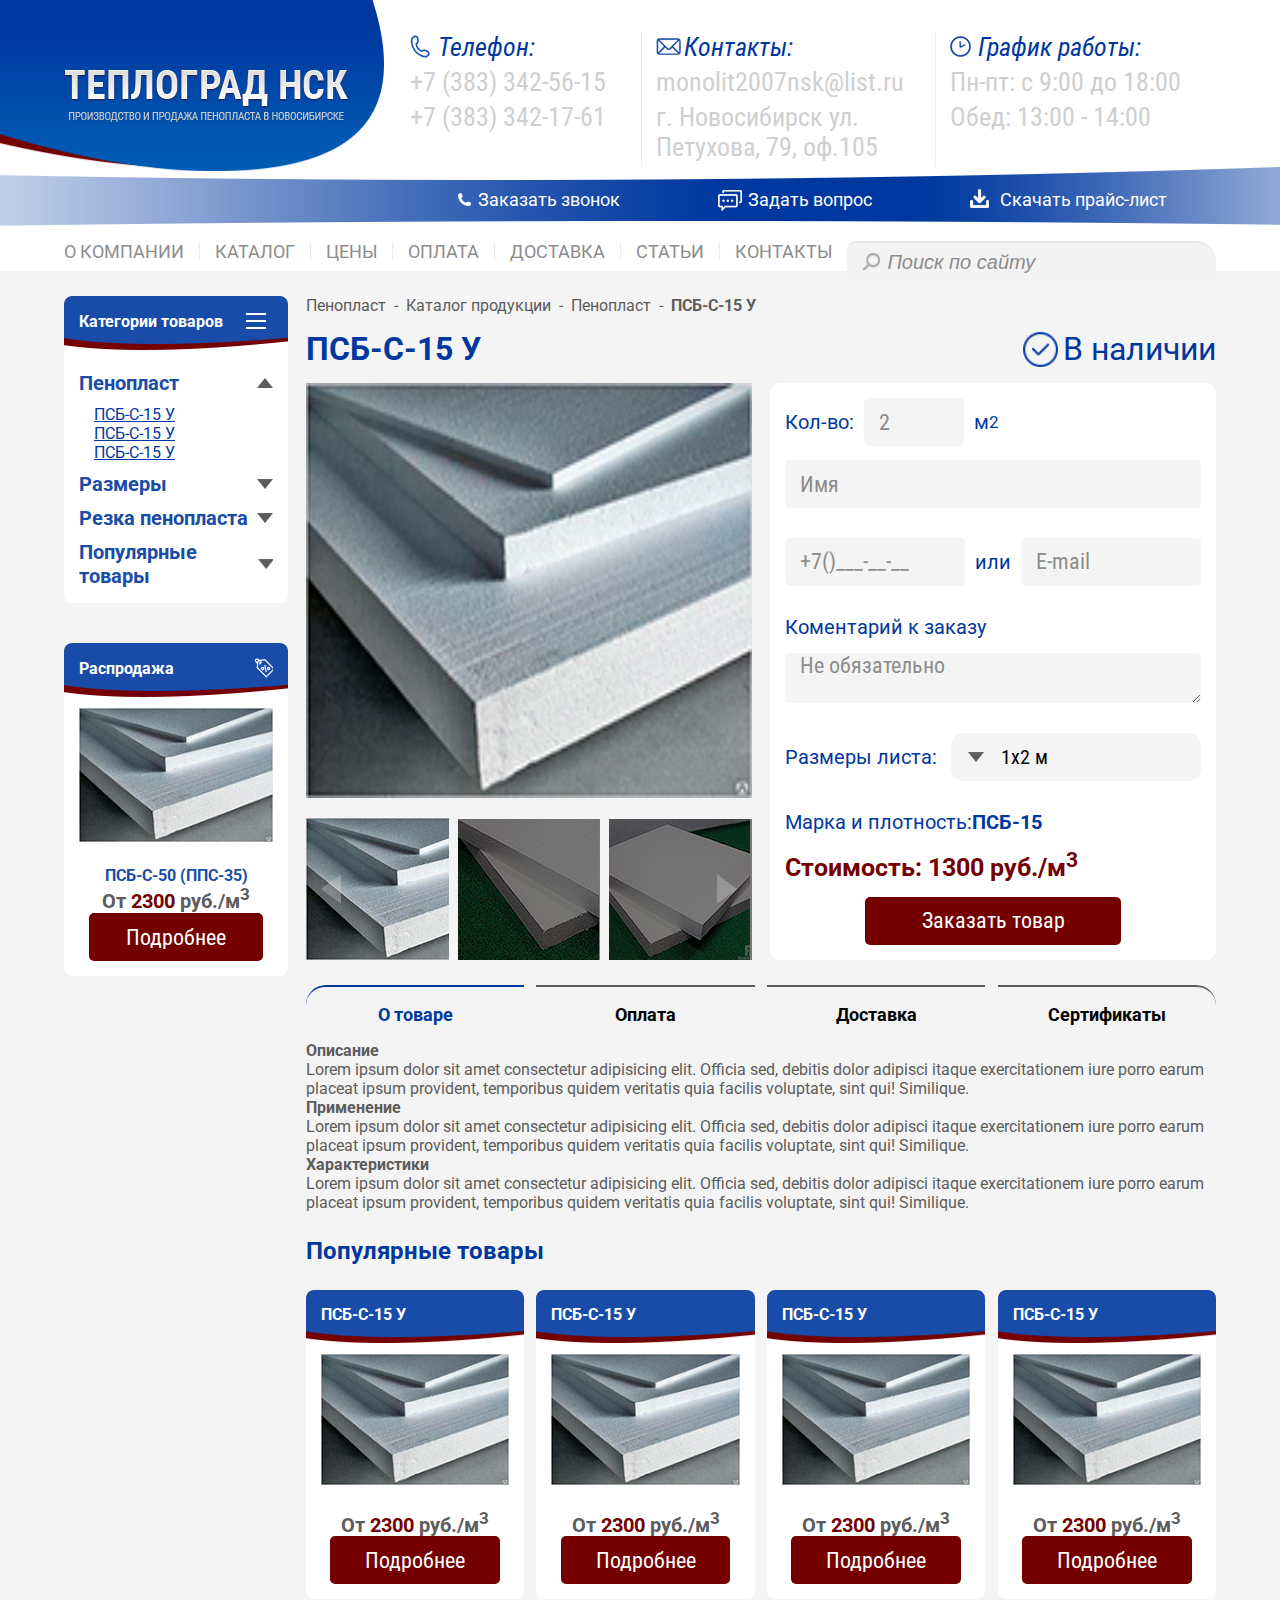
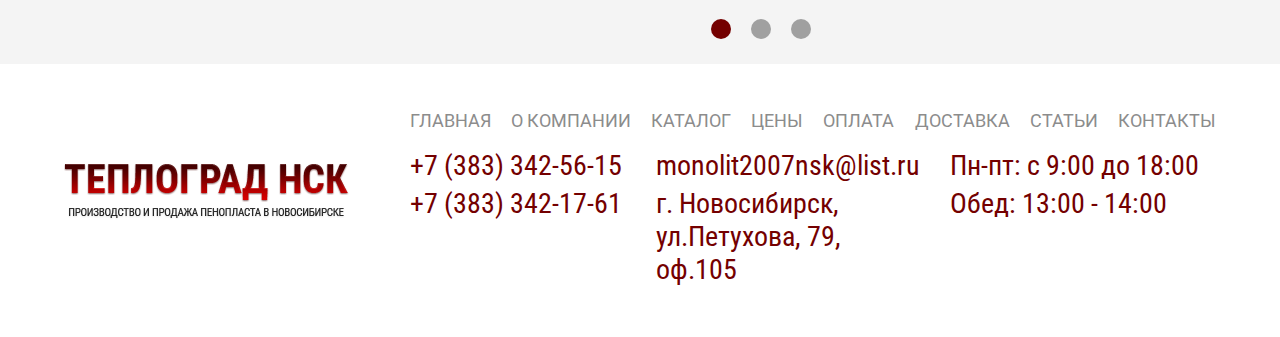
==== commit bfce5f91: "fix price" ====
--- a/item.html
+++ b/item.html
@@ -248,7 +248,7 @@
 							<p class="toolbar__price">
 								От 
 								<span>2300</span>
-								рублей
+								руб./м<sup>3</sup>
 							</p>
 							<a href="#" class="form__submit toolbar__btn">
 								Подробнее
@@ -358,7 +358,7 @@
 								Марка и плотность: <strong> ПСБ-15</strong>
 							</p>
 							<p class="product__price">
-								Стоимость: 1300 рублей
+								Стоимость: 1300 руб./м<sup>3</sup>
 							</p>
 							<input type="submit" value="Заказать товар" class="form__submit product__btn">
 						</form>
@@ -423,61 +423,61 @@
 											<p class="toolbar__price">
 												От 
 												<span>2300</span>
-												рублей
-											</p>
-											<a href="#" class="form__submit toolbar__btn">
-												Подробнее
-											</a>
-										</div>
-									</div>
-									<div class="toolbar__stock">
-										<div class="toolbar__header">
-											<h3>
-												ПСБ-С-15 У
-											</h3>
-										</div>
-										<div class="toolbar__main">
-											<img src="img/451_big.png" alt="">
-											<p class="toolbar__price">
-												От 
-												<span>2300</span>
-												рублей
-											</p>
-											<a href="#" class="form__submit toolbar__btn">
-												Подробнее
-											</a>
-										</div>
-									</div>
-									<div class="toolbar__stock">
-										<div class="toolbar__header">
-											<h3>
-												ПСБ-С-15 У
-											</h3>
-										</div>
-										<div class="toolbar__main">
-											<img src="img/451_big.png" alt="">
-											<p class="toolbar__price">
-												От 
-												<span>2300</span>
-												рублей
-											</p>
-											<a href="#" class="form__submit toolbar__btn">
-												Подробнее
-											</a>
-										</div>
-									</div>
-									<div class="toolbar__stock">
-										<div class="toolbar__header">
-											<h3>
-												ПСБ-С-15 У
-											</h3>
-										</div>
-										<div class="toolbar__main">
-											<img src="img/451_big.png" alt="">
-											<p class="toolbar__price">
-												От 
-												<span>2300</span>
-												рублей
+												руб./м<sup>3</sup>
+											</p>
+											<a href="#" class="form__submit toolbar__btn">
+												Подробнее
+											</a>
+										</div>
+									</div>
+									<div class="toolbar__stock">
+										<div class="toolbar__header">
+											<h3>
+												ПСБ-С-15 У
+											</h3>
+										</div>
+										<div class="toolbar__main">
+											<img src="img/451_big.png" alt="">
+											<p class="toolbar__price">
+												От 
+												<span>2300</span>
+												руб./м<sup>3</sup>
+											</p>
+											<a href="#" class="form__submit toolbar__btn">
+												Подробнее
+											</a>
+										</div>
+									</div>
+									<div class="toolbar__stock">
+										<div class="toolbar__header">
+											<h3>
+												ПСБ-С-15 У
+											</h3>
+										</div>
+										<div class="toolbar__main">
+											<img src="img/451_big.png" alt="">
+											<p class="toolbar__price">
+												От 
+												<span>2300</span>
+												руб./м<sup>3</sup>
+											</p>
+											<a href="#" class="form__submit toolbar__btn">
+												Подробнее
+											</a>
+										</div>
+									</div>
+									<div class="toolbar__stock">
+										<div class="toolbar__header">
+											<h3>
+												ПСБ-С-15 У
+											</h3>
+										</div>
+										<div class="toolbar__main">
+											<img src="img/451_big.png" alt="">
+											<p class="toolbar__price">
+												От 
+												<span>2300</span>
+												руб./м<sup>3</sup>
 											</p>
 											<a href="#" class="form__submit toolbar__btn">
 												Подробнее
@@ -497,61 +497,61 @@
 											<p class="toolbar__price">
 												От 
 												<span>2300</span>
-												рублей
-											</p>
-											<a href="#" class="form__submit toolbar__btn">
-												Подробнее
-											</a>
-										</div>
-									</div>
-									<div class="toolbar__stock">
-										<div class="toolbar__header">
-											<h3>
-												ПСБ-С-15 У
-											</h3>
-										</div>
-										<div class="toolbar__main">
-											<img src="img/451_big.png" alt="">
-											<p class="toolbar__price">
-												От 
-												<span>2300</span>
-												рублей
-											</p>
-											<a href="#" class="form__submit toolbar__btn">
-												Подробнее
-											</a>
-										</div>
-									</div>
-									<div class="toolbar__stock">
-										<div class="toolbar__header">
-											<h3>
-												ПСБ-С-15 У
-											</h3>
-										</div>
-										<div class="toolbar__main">
-											<img src="img/451_big.png" alt="">
-											<p class="toolbar__price">
-												От 
-												<span>2300</span>
-												рублей
-											</p>
-											<a href="#" class="form__submit toolbar__btn">
-												Подробнее
-											</a>
-										</div>
-									</div>
-									<div class="toolbar__stock">
-										<div class="toolbar__header">
-											<h3>
-												ПСБ-С-15 У
-											</h3>
-										</div>
-										<div class="toolbar__main">
-											<img src="img/451_big.png" alt="">
-											<p class="toolbar__price">
-												От 
-												<span>2300</span>
-												рублей
+												руб./м<sup>3</sup>
+											</p>
+											<a href="#" class="form__submit toolbar__btn">
+												Подробнее
+											</a>
+										</div>
+									</div>
+									<div class="toolbar__stock">
+										<div class="toolbar__header">
+											<h3>
+												ПСБ-С-15 У
+											</h3>
+										</div>
+										<div class="toolbar__main">
+											<img src="img/451_big.png" alt="">
+											<p class="toolbar__price">
+												От 
+												<span>2300</span>
+												руб./м<sup>3</sup>
+											</p>
+											<a href="#" class="form__submit toolbar__btn">
+												Подробнее
+											</a>
+										</div>
+									</div>
+									<div class="toolbar__stock">
+										<div class="toolbar__header">
+											<h3>
+												ПСБ-С-15 У
+											</h3>
+										</div>
+										<div class="toolbar__main">
+											<img src="img/451_big.png" alt="">
+											<p class="toolbar__price">
+												От 
+												<span>2300</span>
+												руб./м<sup>3</sup>
+											</p>
+											<a href="#" class="form__submit toolbar__btn">
+												Подробнее
+											</a>
+										</div>
+									</div>
+									<div class="toolbar__stock">
+										<div class="toolbar__header">
+											<h3>
+												ПСБ-С-15 У
+											</h3>
+										</div>
+										<div class="toolbar__main">
+											<img src="img/451_big.png" alt="">
+											<p class="toolbar__price">
+												От 
+												<span>2300</span>
+												руб./м<sup>3</sup>
 											</p>
 											<a href="#" class="form__submit toolbar__btn">
 												Подробнее
@@ -571,61 +571,61 @@
 											<p class="toolbar__price">
 												От 
 												<span>2300</span>
-												рублей
-											</p>
-											<a href="#" class="form__submit toolbar__btn">
-												Подробнее
-											</a>
-										</div>
-									</div>
-									<div class="toolbar__stock">
-										<div class="toolbar__header">
-											<h3>
-												ПСБ-С-15 У
-											</h3>
-										</div>
-										<div class="toolbar__main">
-											<img src="img/451_big.png" alt="">
-											<p class="toolbar__price">
-												От 
-												<span>2300</span>
-												рублей
-											</p>
-											<a href="#" class="form__submit toolbar__btn">
-												Подробнее
-											</a>
-										</div>
-									</div>
-									<div class="toolbar__stock">
-										<div class="toolbar__header">
-											<h3>
-												ПСБ-С-15 У
-											</h3>
-										</div>
-										<div class="toolbar__main">
-											<img src="img/451_big.png" alt="">
-											<p class="toolbar__price">
-												От 
-												<span>2300</span>
-												рублей
-											</p>
-											<a href="#" class="form__submit toolbar__btn">
-												Подробнее
-											</a>
-										</div>
-									</div>
-									<div class="toolbar__stock">
-										<div class="toolbar__header">
-											<h3>
-												ПСБ-С-15 У
-											</h3>
-										</div>
-										<div class="toolbar__main">
-											<img src="img/451_big.png" alt="">
-											<p class="toolbar__price">
-												От 
-												<span>2300</span>
-												рублей
+												руб./м<sup>3</sup>
+											</p>
+											<a href="#" class="form__submit toolbar__btn">
+												Подробнее
+											</a>
+										</div>
+									</div>
+									<div class="toolbar__stock">
+										<div class="toolbar__header">
+											<h3>
+												ПСБ-С-15 У
+											</h3>
+										</div>
+										<div class="toolbar__main">
+											<img src="img/451_big.png" alt="">
+											<p class="toolbar__price">
+												От 
+												<span>2300</span>
+												руб./м<sup>3</sup>
+											</p>
+											<a href="#" class="form__submit toolbar__btn">
+												Подробнее
+											</a>
+										</div>
+									</div>
+									<div class="toolbar__stock">
+										<div class="toolbar__header">
+											<h3>
+												ПСБ-С-15 У
+											</h3>
+										</div>
+										<div class="toolbar__main">
+											<img src="img/451_big.png" alt="">
+											<p class="toolbar__price">
+												От 
+												<span>2300</span>
+												руб./м<sup>3</sup>
+											</p>
+											<a href="#" class="form__submit toolbar__btn">
+												Подробнее
+											</a>
+										</div>
+									</div>
+									<div class="toolbar__stock">
+										<div class="toolbar__header">
+											<h3>
+												ПСБ-С-15 У
+											</h3>
+										</div>
+										<div class="toolbar__main">
+											<img src="img/451_big.png" alt="">
+											<p class="toolbar__price">
+												От 
+												<span>2300</span>
+												руб./м<sup>3</sup>
 											</p>
 											<a href="#" class="form__submit toolbar__btn">
 												Подробнее
--- a/css/style.css
+++ b/css/style.css
@@ -1021,6 +1021,7 @@
 .toolbar__link {
   text-decoration: underline;
   color: #0038A0;
+  font-size: 16px;
 }
 .toolbar__stock {
   padding: 15px;
@@ -1082,6 +1083,7 @@
 .breadcrumbs__list {
   color: #5c5c5c;
   margin: 0;
+  font-size: 16px;
 }
 a.breadcrumbs__list {
   padding-right: 20px;
@@ -1159,7 +1161,7 @@
   display: flex;
   align-items: center;
   color: #0038a0;
-  font-size: 2rem;
+  font-size: 20px;
 }
 .product__form--number {
   width: 100px;
@@ -1175,7 +1177,7 @@
   display: flex;
   align-items: center;
   color: #0038a0;
-  font-size: 2rem;
+  font-size: 20px;
   justify-content: space-between;
 }
 .product__form--phone {
@@ -1210,6 +1212,7 @@
   display: flex;
   justify-content: space-between;
   list-style: none;
+  font-size: 16px;
 }
 .info__tab--list {
   display: flex;
@@ -1220,6 +1223,7 @@
   border-top: 2px solid #5c5c5c;
   cursor: pointer;
   font-weight: bold;
+  font-size: 18px;
 }
 .info__tab--list:first-child {
   border-top-left-radius: 20px;
@@ -1233,6 +1237,7 @@
 }
 .info__content {
   color: #5c5c5c;
+  font-size: 16px;
 }
 .popular__heaeder {
   font-size: 24px;
@@ -1273,6 +1278,63 @@
   html,
   body {
     font-size: 0.8389vw;
+  }
+}
+@media (max-width: 900px) {
+  .toolbar__header h3 {
+    font-size: 18px;
+    color: #194ca9;
+  }
+  .toolbar__categories {
+    background-image: none;
+  }
+  .toolbar__header .toolbar__top-line,
+  .toolbar__header .toolbar__center-line,
+  .toolbar__header .toolbar__bottom-line {
+    background-color: #194ca9;
+    height: 2px;
+  }
+  .toolbar {
+    width: 100%;
+  }
+  .product {
+    width: 100%;
+  }
+  .container--item {
+    flex-direction: column;
+  }
+  .toolbar__stock {
+    display: none;
+  }
+  .produc__carusel {
+    width: 100%;
+    margin-bottom: 20px;
+  }
+  .product__form {
+    width: 100%;
+  }
+  .product__container-carusel {
+    flex-direction: column;
+  }
+  .workexamples__small_image {
+    margin: 0 auto;
+  }
+  .breadcrumbs {
+    display: flex;
+    align-items: center;
+    margin-bottom: 15px;
+    flex-wrap: wrap;
+  }
+  .product__availability {
+    font-size: 18px;
+    padding-left: 25px;
+  }
+  .product__availability::after {
+    width: 20px;
+    height: 20px;
+  }
+  .product__header {
+    font-size: 18px;
   }
 }
 @media (max-width: 700px) {
@@ -1581,6 +1643,9 @@
   .feedback__form {
     width: 80%;
   }
+  .popular {
+    display: none;
+  }
 }
 .modal-backdrop {
   z-index: 1;
@@ -1592,6 +1657,9 @@
   .modal-dialog {
     max-width: 80rem;
     margin: 1.75rem auto;
+  }
+  .info__tab--item {
+    font-size: 12px;
   }
 }
 .feedback_txt {
